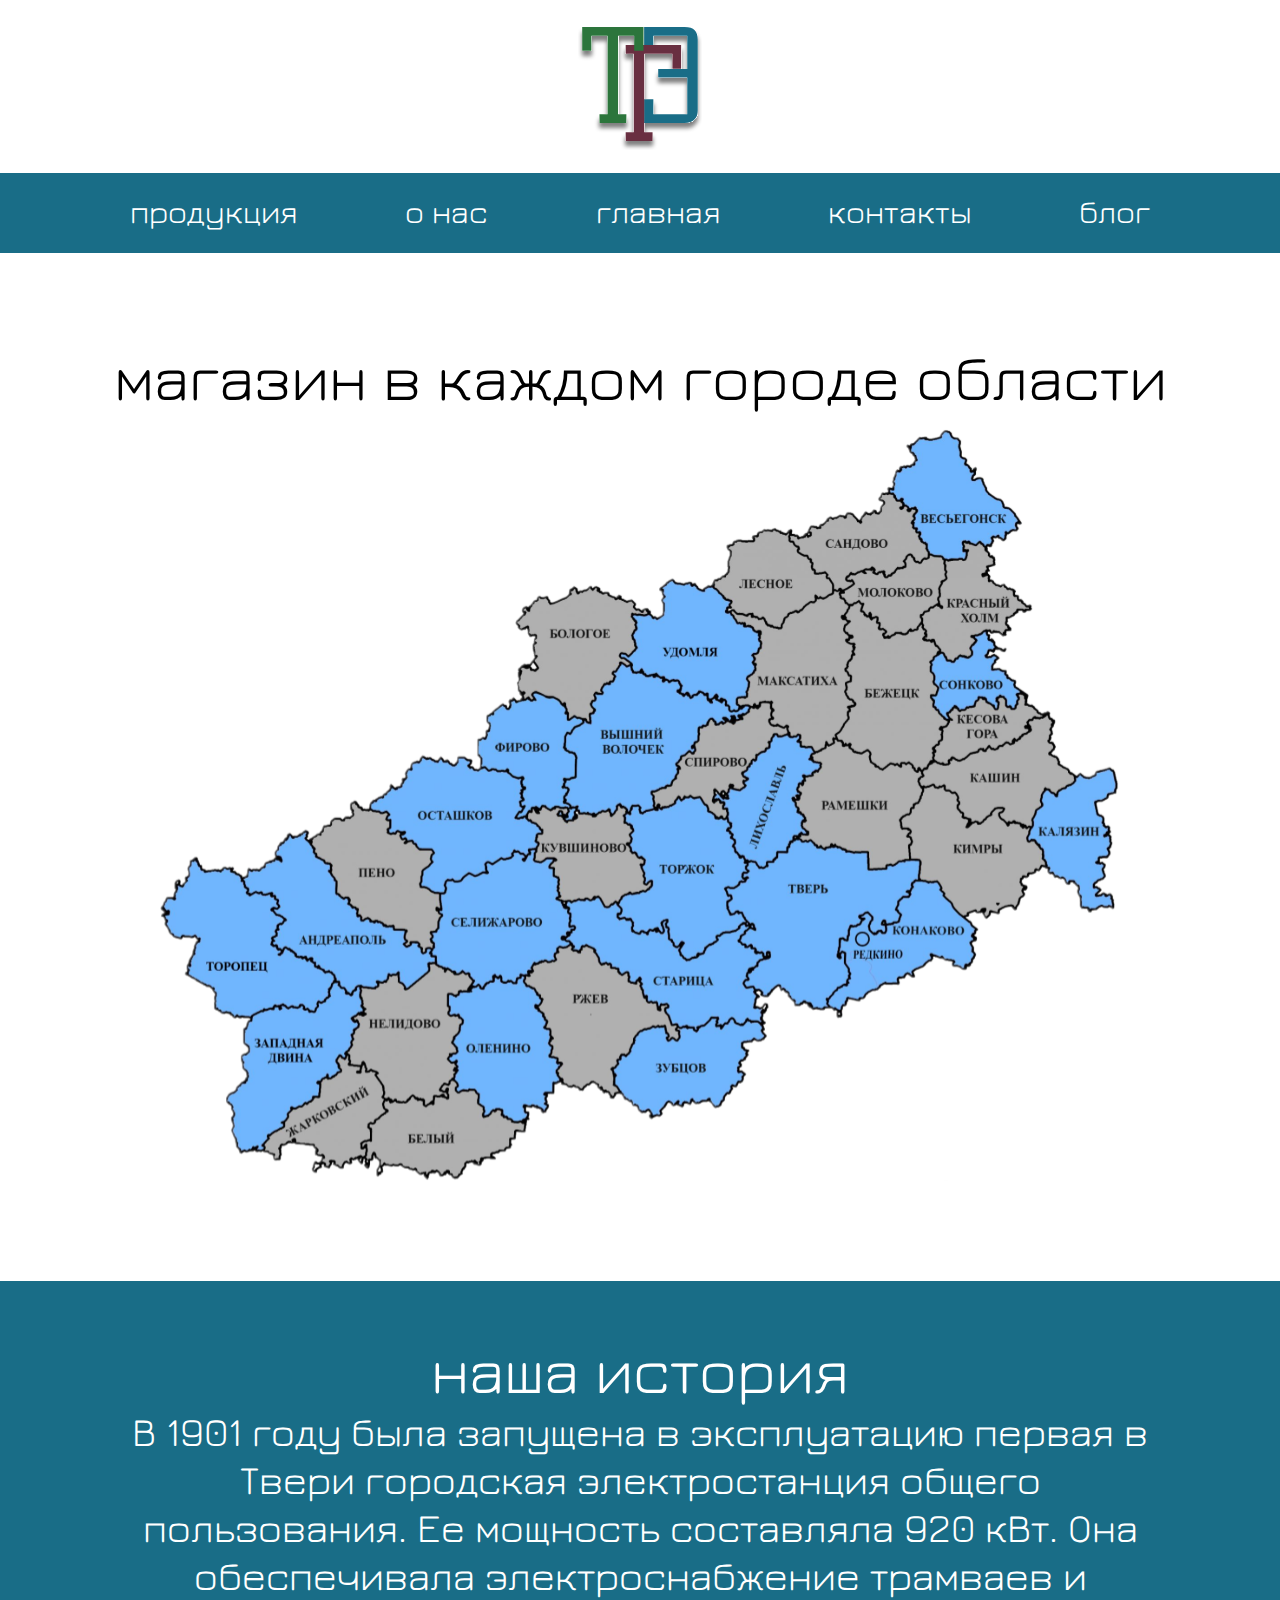
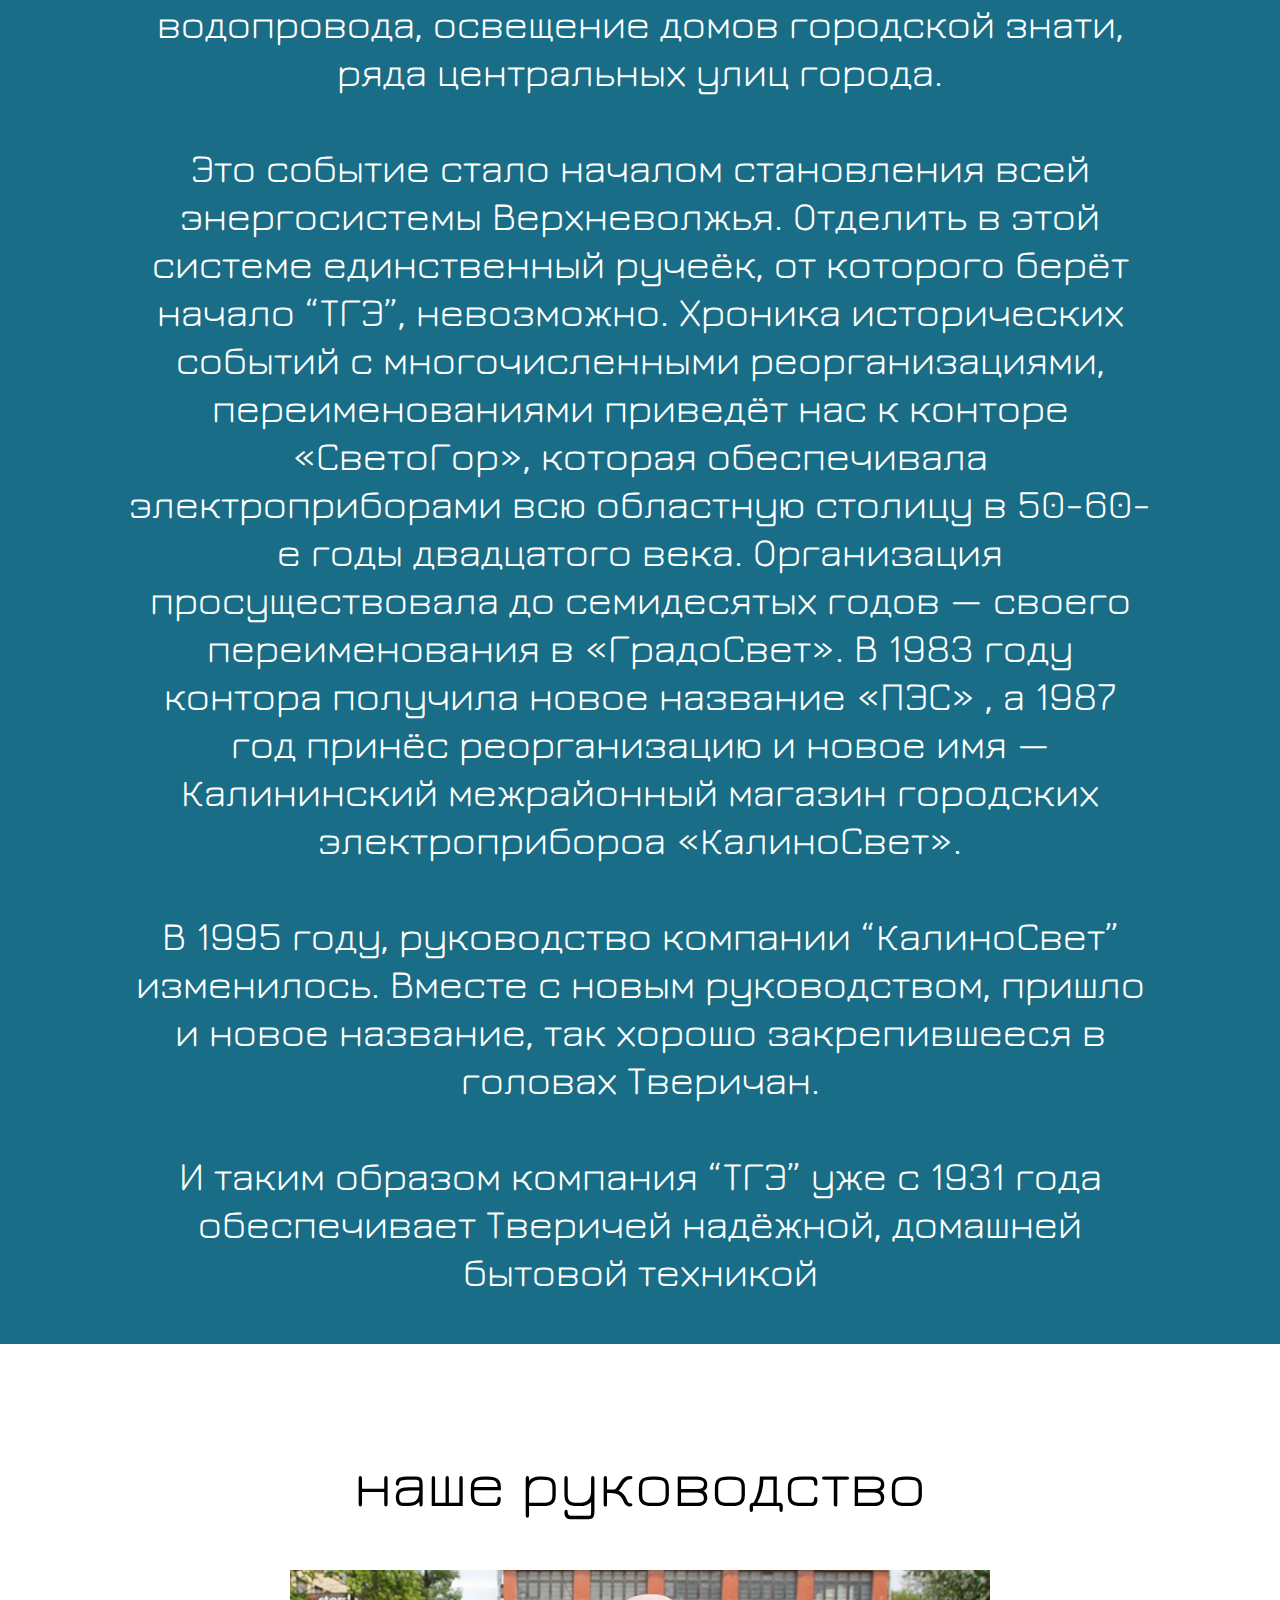
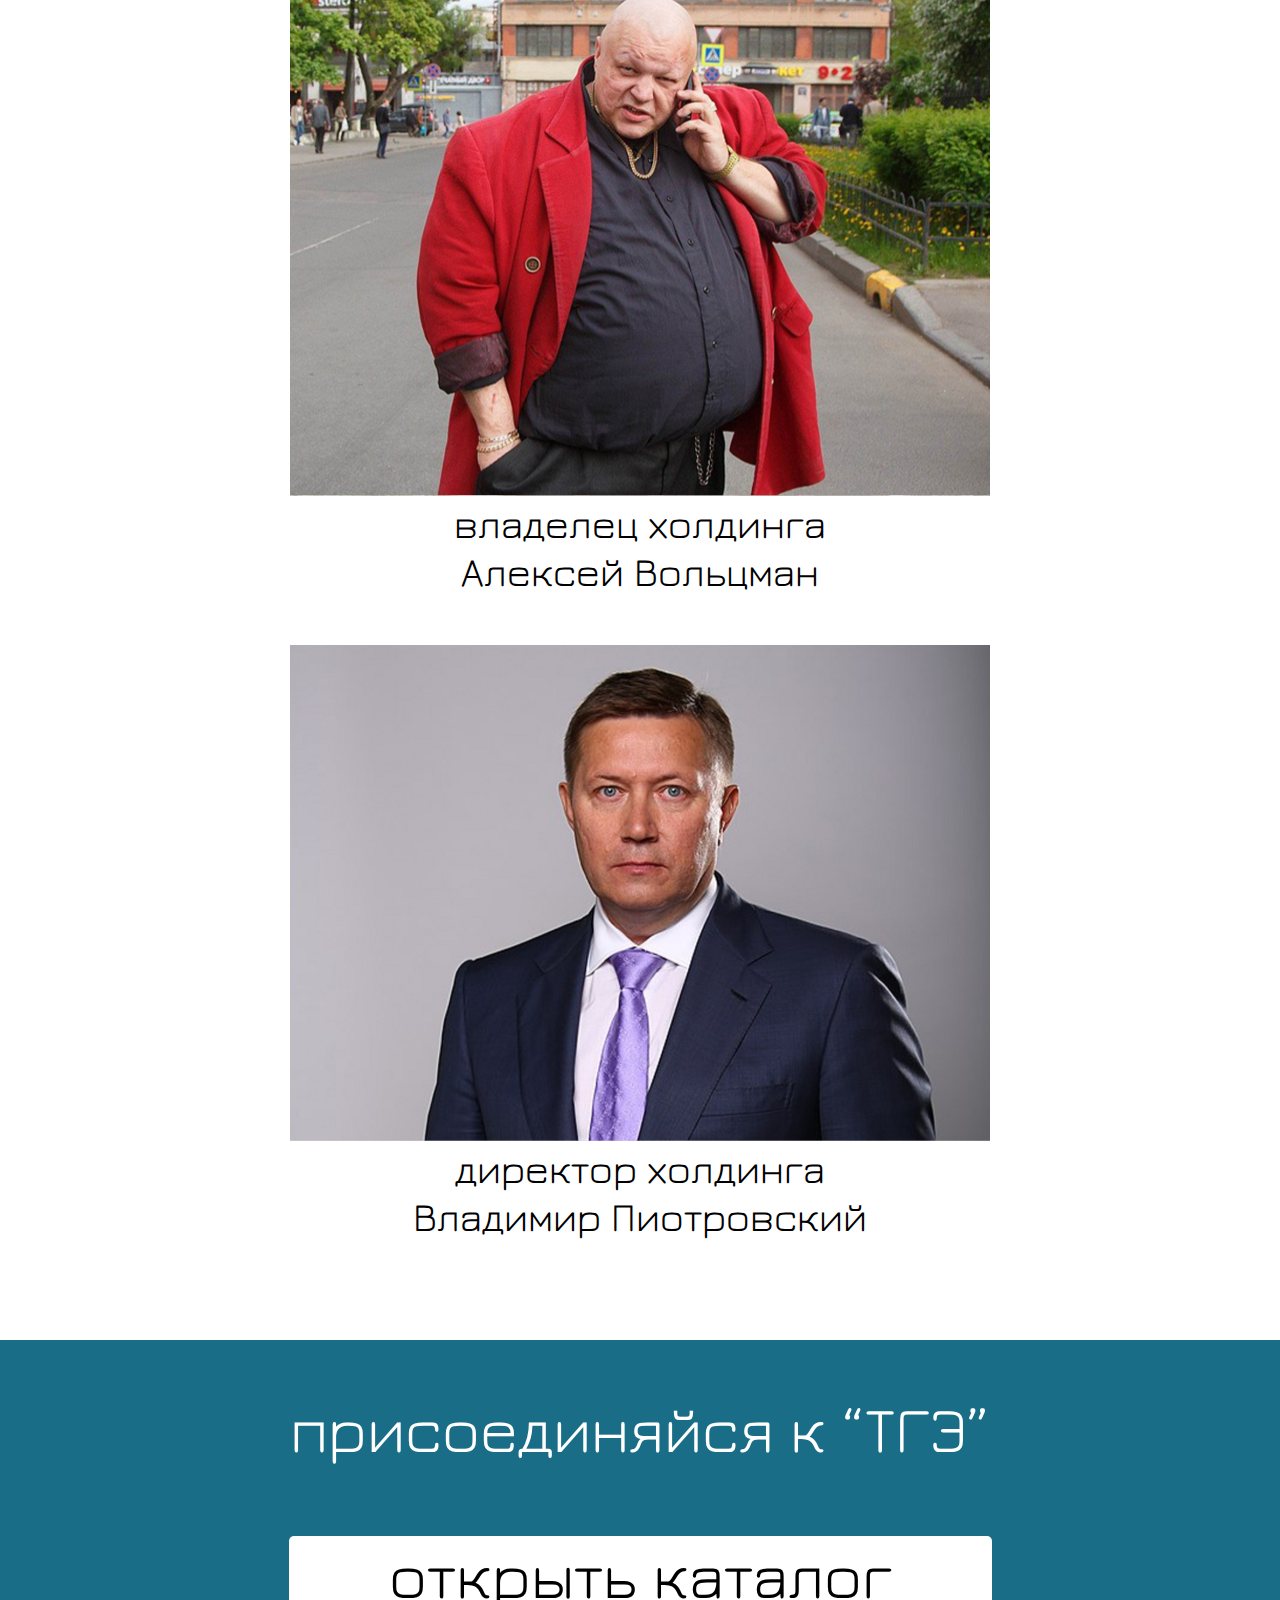
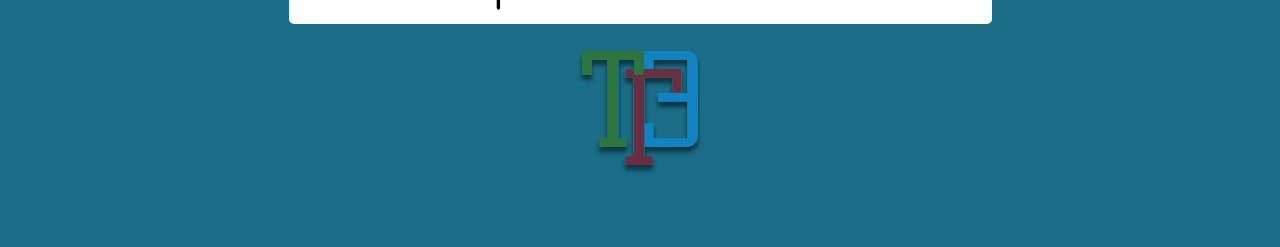
==== index.html @ 03b60d64 "first" ====
<!DOCTYPE html>
<html lang="en">
<head>
    <meta charset="UTF-8">
    <meta name="viewport" content="width=device-width, initial-scale=1.0">
    <title>Главная</title>
    <link rel="stylesheet" href="style.css">
    <link rel="shortcut icon" href="img/favicon.png" type="image/x-icon">
</head>
<body>
    <div class="index_logo_block">
        <img src="img/logo.svg" alt="">
    </div>
    <header>
        <div class="toolbar">
        <a href="product.php">продукция</a>
        <a href="about_me.html">о нас</a>
        <a href="index.html">главная</a>
        <a href="contacts.php">контакты</a>
        <a href="blog.php">блог</a>
    </div>
    </header>

    <div class="content">
        <p class="title_page_index">магазин в каждом городе области</p>
        <img src="img/map.svg" alt="" class="index_map">
        <div class="history_block">
            <p class="title_history">наша история</p>
            <p class="history_content">
                В 1901 году была запущена в эксплуатацию первая в Твери городская электростанция общего пользования.
                 Ее мощность составляла 920 кВт. Она обеспечивала электроснабжение трамваев и водопровода, освещение
                  домов городской знати, ряда центральных улиц города.
                <br>
                <br>
                Это событие стало началом становления всей энергосистемы Верхневолжья. Отделить в этой системе единственный ручеёк,
                 от которого берёт начало “ТГЭ”, невозможно. Хроника исторических событий с многочисленными реорганизациями,
                  переименованиями приведёт нас к конторе «СветоГор», которая обеспечивала электроприборами всю областную столицу
                   в 50-60-е годы двадцатого века. Организация просуществовала до семидесятых годов — своего переименования в «ГрадоСвет».
                    В 1983 году контора получила новое название «ПЭС» , а 1987 год принёс реорганизацию и новое имя — Калининский межрайонный
                    магазин городских электроприбороа «КалиноСвет».
                    <br>
                    <br>
                В 1995 году, руководство компании “КалиноСвет” изменилось. Вместе с новым руководством, пришло и новое название, так хорошо закрепившееся в головах Тверичан.
                    <br>
                    <br>
                И таким образом компания “ТГЭ” уже с 1931 года обеспечивает Тверичей надёжной, домашней бытовой техникой
            </p>          
        </div>
        <div class="boss_block">
            <p class="boss_title">наше руководство</p>
            <img src="img/bisnessmen.svg" alt="" class="boss_img">
            <p class="boss_status">
                владелец холдинга
                <br>
                Алексей Вольцман
            </p>
            <img src="img/director.svg" alt="" class="boss_img">
            <p class="boss_status">
                директор холдинга
                <br>
                Владимир Пиотровский
            </p>            
        </div>
        <div class="joing_block">
            <p class="title_history">присоединяйся к “ТГЭ”</p>
            <a class="open_catalog_index" href="">открыть каталог</a>
            <img src="img/logo_light.svg" alt="">
        </div>
        
    </div>
</body>
</html>
---- style.css ----
@import url('https://fonts.googleapis.com/css2?family=Jura:wght@300..700&display=swap');

* {
    padding: 0 auto;
    margin: 0 auto;
    transition: 0.5s;
}
body{
    font-family: 'Jura';
}
.index_logo_block{
    width: 100;
    display: flex;
    text-align: center;
}
header{
    display: flex;
    width: 100%;
    background-color: #196D87;
    height: 80px;
}

.toolbar  {
    width: 80%;
    display: flex;
    text-align: center;
    align-items: center;
    gap: 10%;
}
.toolbar a {
  font-size: 32px;
  color: #fff;
  text-decoration: none;
  position: relative;
  padding-bottom: 5px;
}

.toolbar a::before,
.toolbar a::after {
  content: "";
  position: absolute;
  width: 0;
  height: 2px;
  bottom: 0;
  background-color: #fff;
  transition: all 0.5s ease;
}

.toolbar a::before {
  left: 50%;
}

.toolbar a::after {
  right: 50%;
}

.toolbar a:hover::before,
.toolbar a:hover::after {
  width: 50%;
}

.content{
    display: flex;
    flex-direction: column;
    text-align: center;
}
.title_page_index{
    margin-top: 85px;
    font-size: 64px;
}
.index_map{
    margin-top: 15px;
    width: 75%;
}
.history_block{
    margin-top: 100px;
    background-color: #196D87;
    width: 100%;
}
.title_history{
    margin-top: 50px;
    color: #fff;
    font-size: 64px;
}
.history_content{
    color: #fff;
    max-width: 80%;
    font-size: 40px;
    margin-bottom: 49px;
}
.boss_block{
    margin-top: 100px;
}
.boss_title{
    color: black;
    font-size: 64px;
}
.boss_img{
    margin-top: 50px;
    width: 700px;
}
.boss_status{
    font-size: 40px;
}
.joing_block{
    margin-top: 100px;
    background-color: #196D87;
    width: 100%;
    display: flex;
    flex-direction: column;
}
.open_catalog_index{
    margin-top: 70px;
    background-color: #fff;
    padding: 0px 100px 12px 100px;
    border-radius: 5px;
    color: black;
    text-decoration: none;
    font-size: 64px;
}
.open_catalog_index:hover{
    background-color: #692F41;
    color: #fff;
}
.joing_block img{
    margin-bottom: 50px;
}


/* blog */
.title_page{
    font-size: 48px;
}
.blog_container{
    max-width: 80%;
    display: flex;
    flex-wrap: wrap;
    max-width: 1200px;
    gap: 10%;
    margin-bottom: 100px;
}
.blog_block{
    width: 500px;
    height: 600px;
    background-color: #196D87;
    border-radius: 10px;
    margin-top: 100px;

}
.title_blog{
    font-size: 48px;
    color: #fff;
}
.date_blog{
    font-size: 24px;
    color: #fff;
    margin-bottom: 10px;
}
.blog_hr{
    width: 100%;
}
.blog_content{
    padding: 10px 29px 10px 29px;
    color: #fff;
    font-size: 24px;
}


/* product */
.product_container{
    width: 80%;        
    margin-bottom: 50px;
}
.product_card{
    width: 100%;
    display: flex;
    flex-direction: column;
    background-color: #196D87;
    border-radius: 10px;
    margin-top: 100px;
    min-height: 330px;       
}
.product_title{
    font-size: 48px;
    color: #fff;
}
.product_hr{
    width: 100%;
}
.product_text-container{
    width: 90%;
    display: flex;
    gap: 2%;
    margin-top: 10px;
    margin-bottom: 10px;
    align-items: center;
}
.img_product{
    width: 300px;
    border-radius: 10px;
}
.product_content{
    font-size: 24px;
    color: #fff;
}
.buy_now-btn{
    margin-top: 20px;
    background-color: #fff;
    padding: 0px 50px 6px 50px;
    border-radius: 5px;
    color: black;
    text-decoration: none;
    font-size: 32px;
    margin-bottom: 20px;
}
.buy_now-btn:hover{
    background-color: #692F41;
    color: #fff;
}

/* contacts */
.contacts-container{
    width: 100%;
}
.info_contacts_block{
    width: 60%;
    display: flex;
    flex-direction: column;
    gap: 35px;
    margin-top: 50px;
}
.title_contacts{
    font-size: 40px;
    color: black;
    font-weight: 600;
}
.phone_contacts{
    font-size: 24px;
}
.socseti_contacts_blocks{
    margin-top: 50px;
    width: 210px;
}
.socseti_contacts_blocks img{
    margin-top: 35px;
}
.callback_contacts_block{
    width: 70%;
    background-color: #196D87;
    border-radius: 10px;
    margin-top: 100px;
    min-height: 100px;
    display: flex;
    flex-direction: column;
}
.callback_title{
    color: #fff;
    padding-top: 30px;
    font-size: 32px;
}
.callback_form{
    width: 100%;
    display: flex;
    flex-direction: column;
}
.input_callback_text{
    margin-top: 50px;
    border-radius: 10px;
    font-size: 25px;
    border: none;
    width: 40%;
    padding: 10px;    
    font-family: 'Jura';
}
.callback_btn{
    margin-top: 50px;
    margin-bottom: 50px;
    width: 40%;
    font-size: 25px;
    border-radius: 10px;
    border: none;
    background-color: #692F41;
    color: #fff;
    font-family: 'Jura';
    padding: 10px 0px 10px 0px;
    cursor: pointer;
}
.callback_btn:hover{
    background-color: #fff;
    color: black;
}
.contacts_map{
    margin-top: 100px;
    width: 100%;
    height: 600px;
}

/* about_me */
.history_about_me{
    width: 100%;
    background-color: #196D87;
    margin-top: 20px;
    min-height: 100px;
}
.title_history_about{
    color: #fff;
    font-size: 50px;
    margin-bottom: 50px;
}
.text_history_about{
    color: #fff;
    max-width: 60%;
    font-size: 24px;
    padding-bottom: 50px;
}
.maps_about_me-container{
    margin-top: 100px;
}
.filials_map{
    width: 100%;
    height: 600px;
}

/* auth */
.auth_block{
    margin-top: 10%;
    width: 40%;
    min-height: 200px;
    display: flex;
    flex-direction: column;
    background-color: #196D87;
    border-radius: 10px;
}
.auth_title{
    margin-top: 20px;
    color: #fff;
    font-size: 36px;
}
.auth_form{
    display: flex;
    flex-direction: column;
    width: 100%;
}
.auth_input_login{
    width: 60%;
    border-radius: 10px;
    font-size: 24px;
    padding: 5px;
    border: none;
    margin-top: 50px;
}
.auth_input_password{
    width: 60%;
    border-radius: 10px;
    font-size: 24px;
    padding: 5px;
    border: none;
    margin-top: 50px;
}
.auth_btn{
    margin-top: 50px;
    background-color: #692F41;
    font-size: 24px;
    border-radius: 10px;
    border: none;
    color: #fff;
    width: 40%;
    padding: 5px 0px 5px 0px;
    cursor: pointer;
}
.auth_btn:hover{
    background-color: #fff;
    color: #692F41;
}
.registr_href{
    margin-top: 20px;
    margin-bottom: 50px;
    color: #fff;
}
.auth_error{
    color: #fff;
}
.success{
    color: #fff;
    font-weight: 600;
    font-size: 24px;
}
.error{
    color: #692F41;
    font-weight: 600;
    font-size: 24px;
}
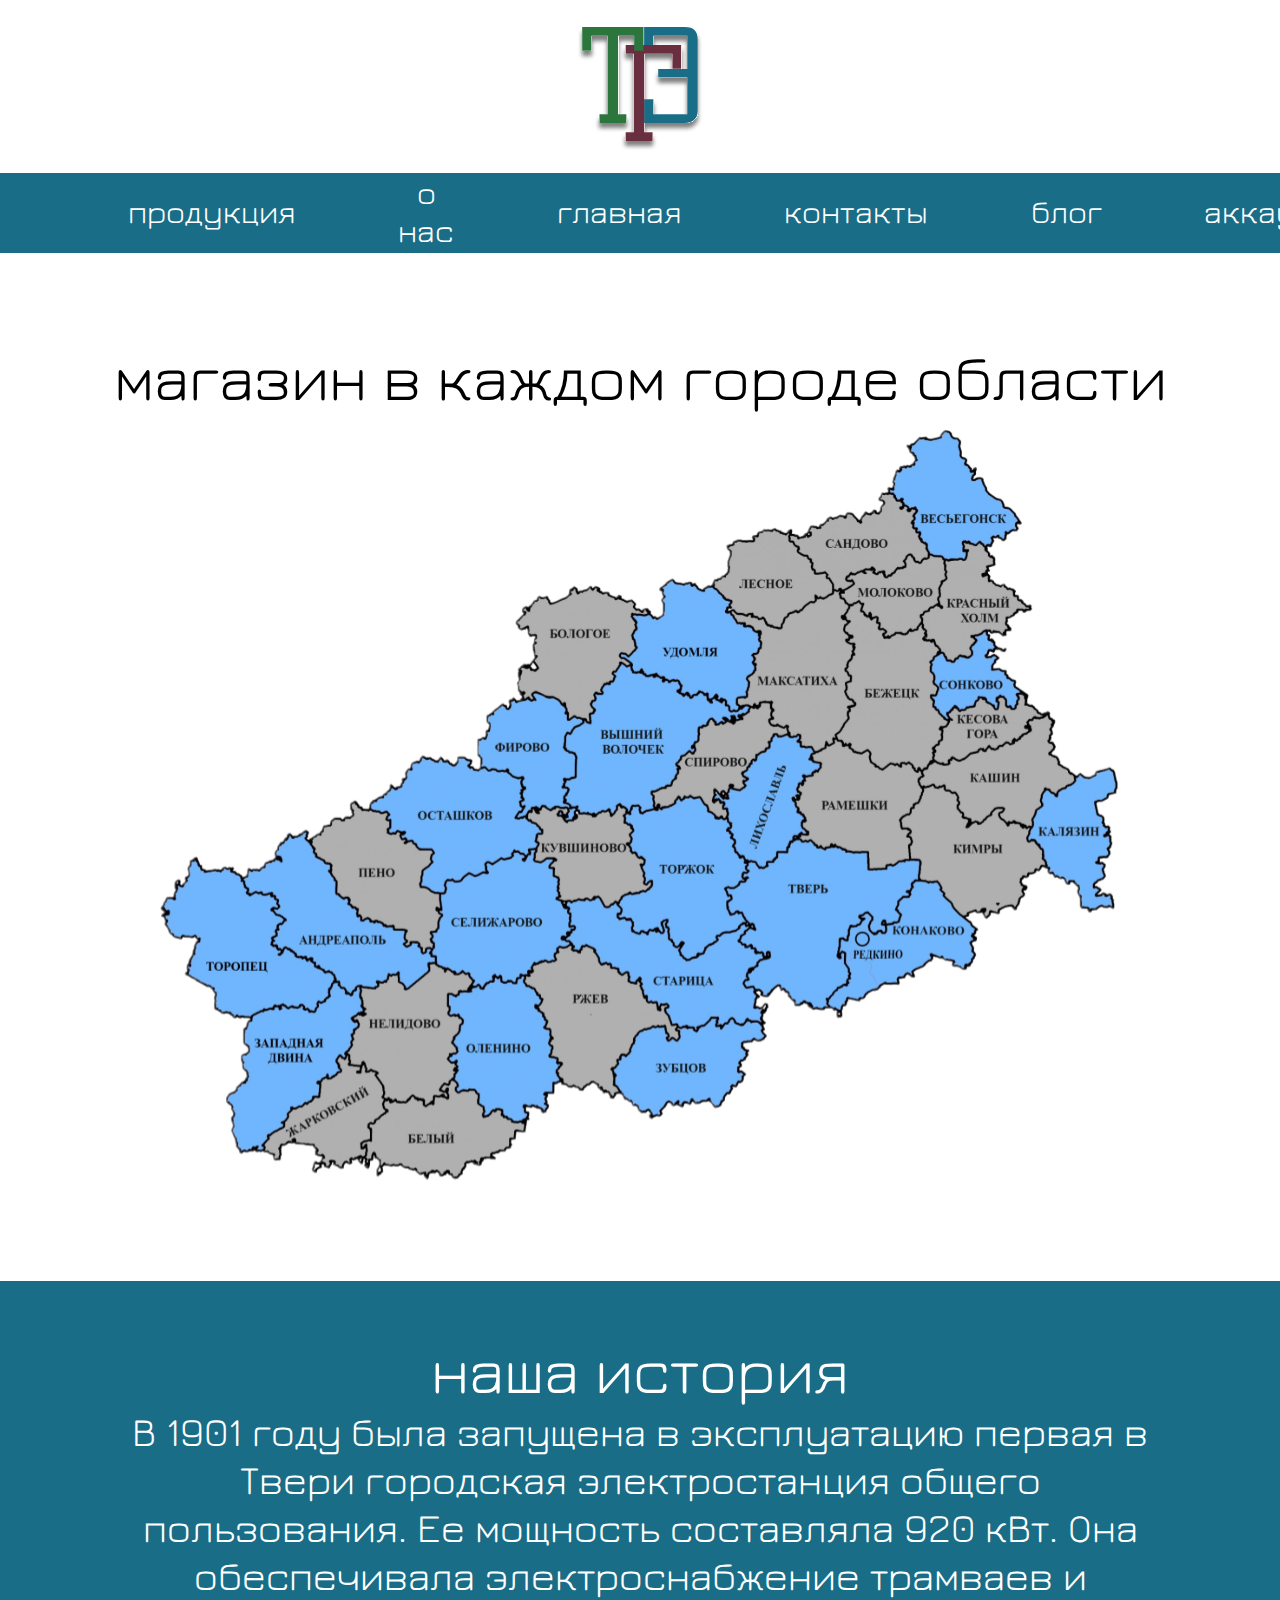
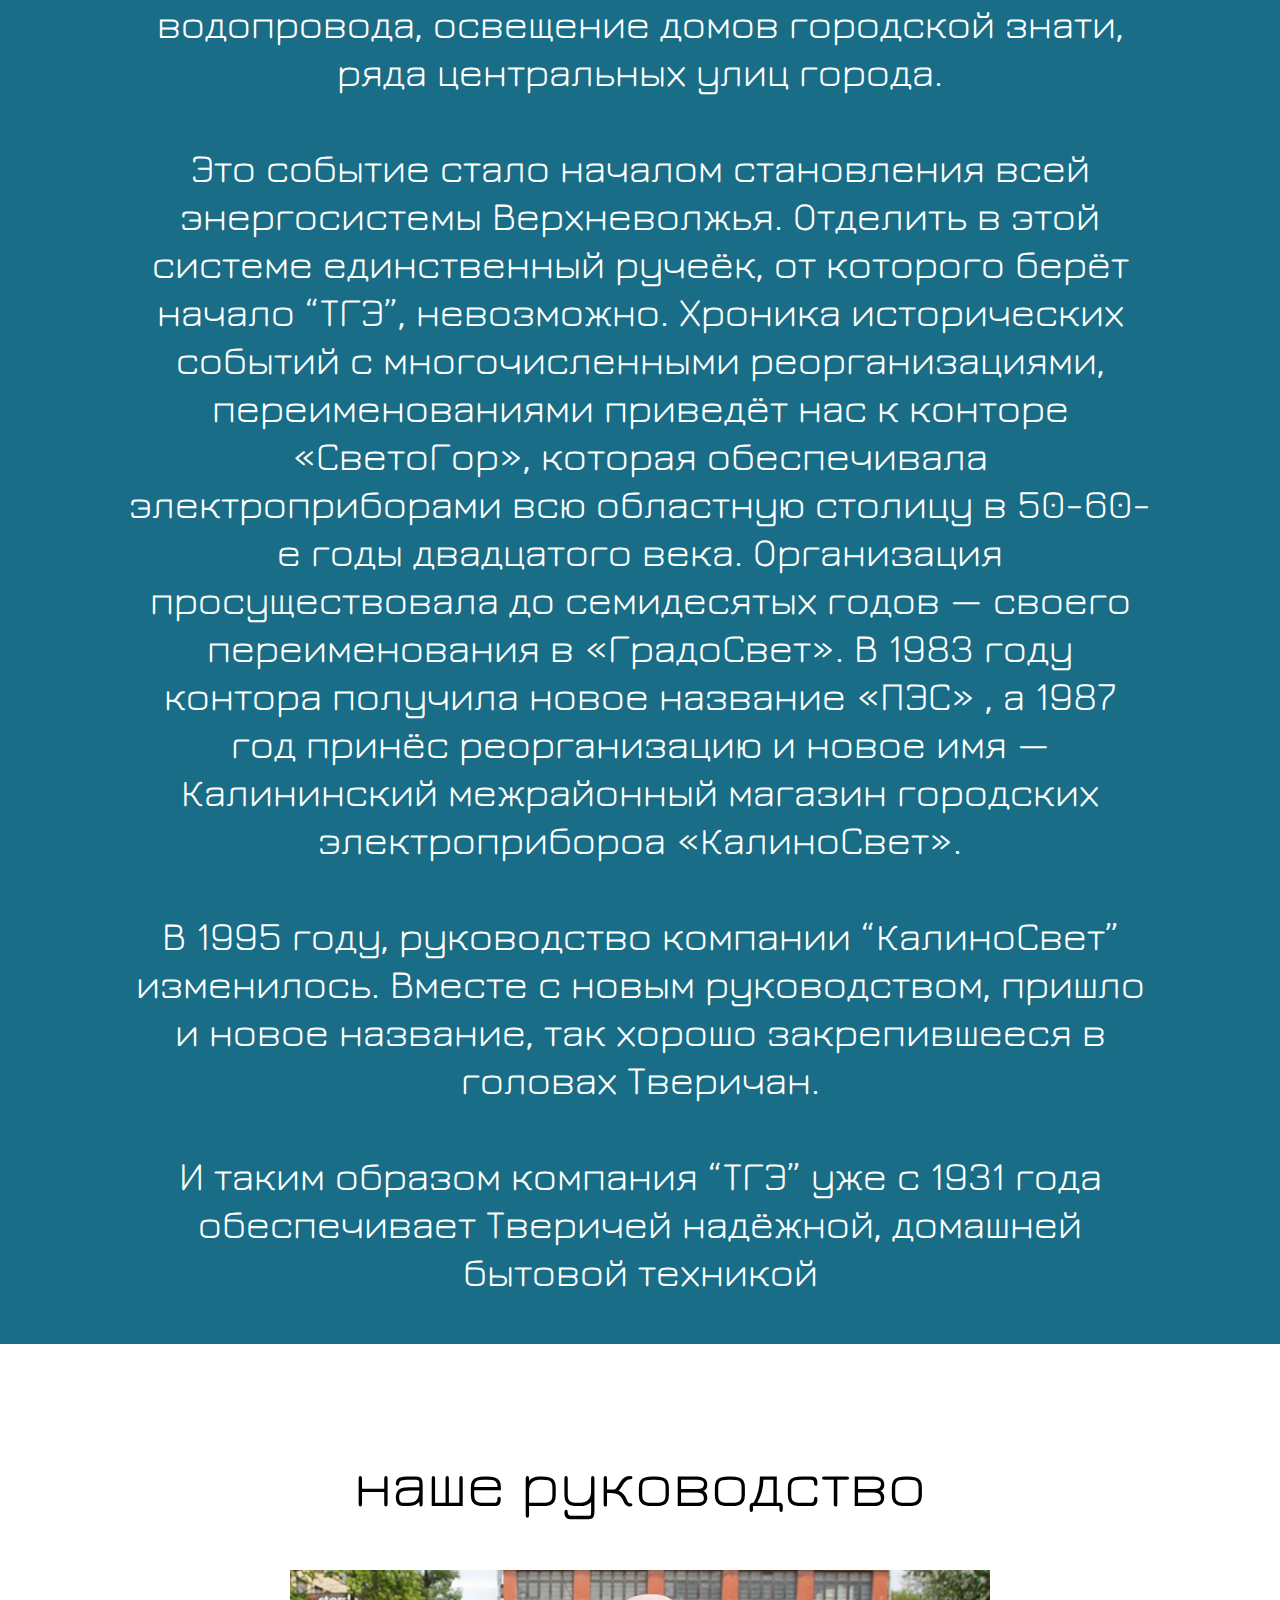
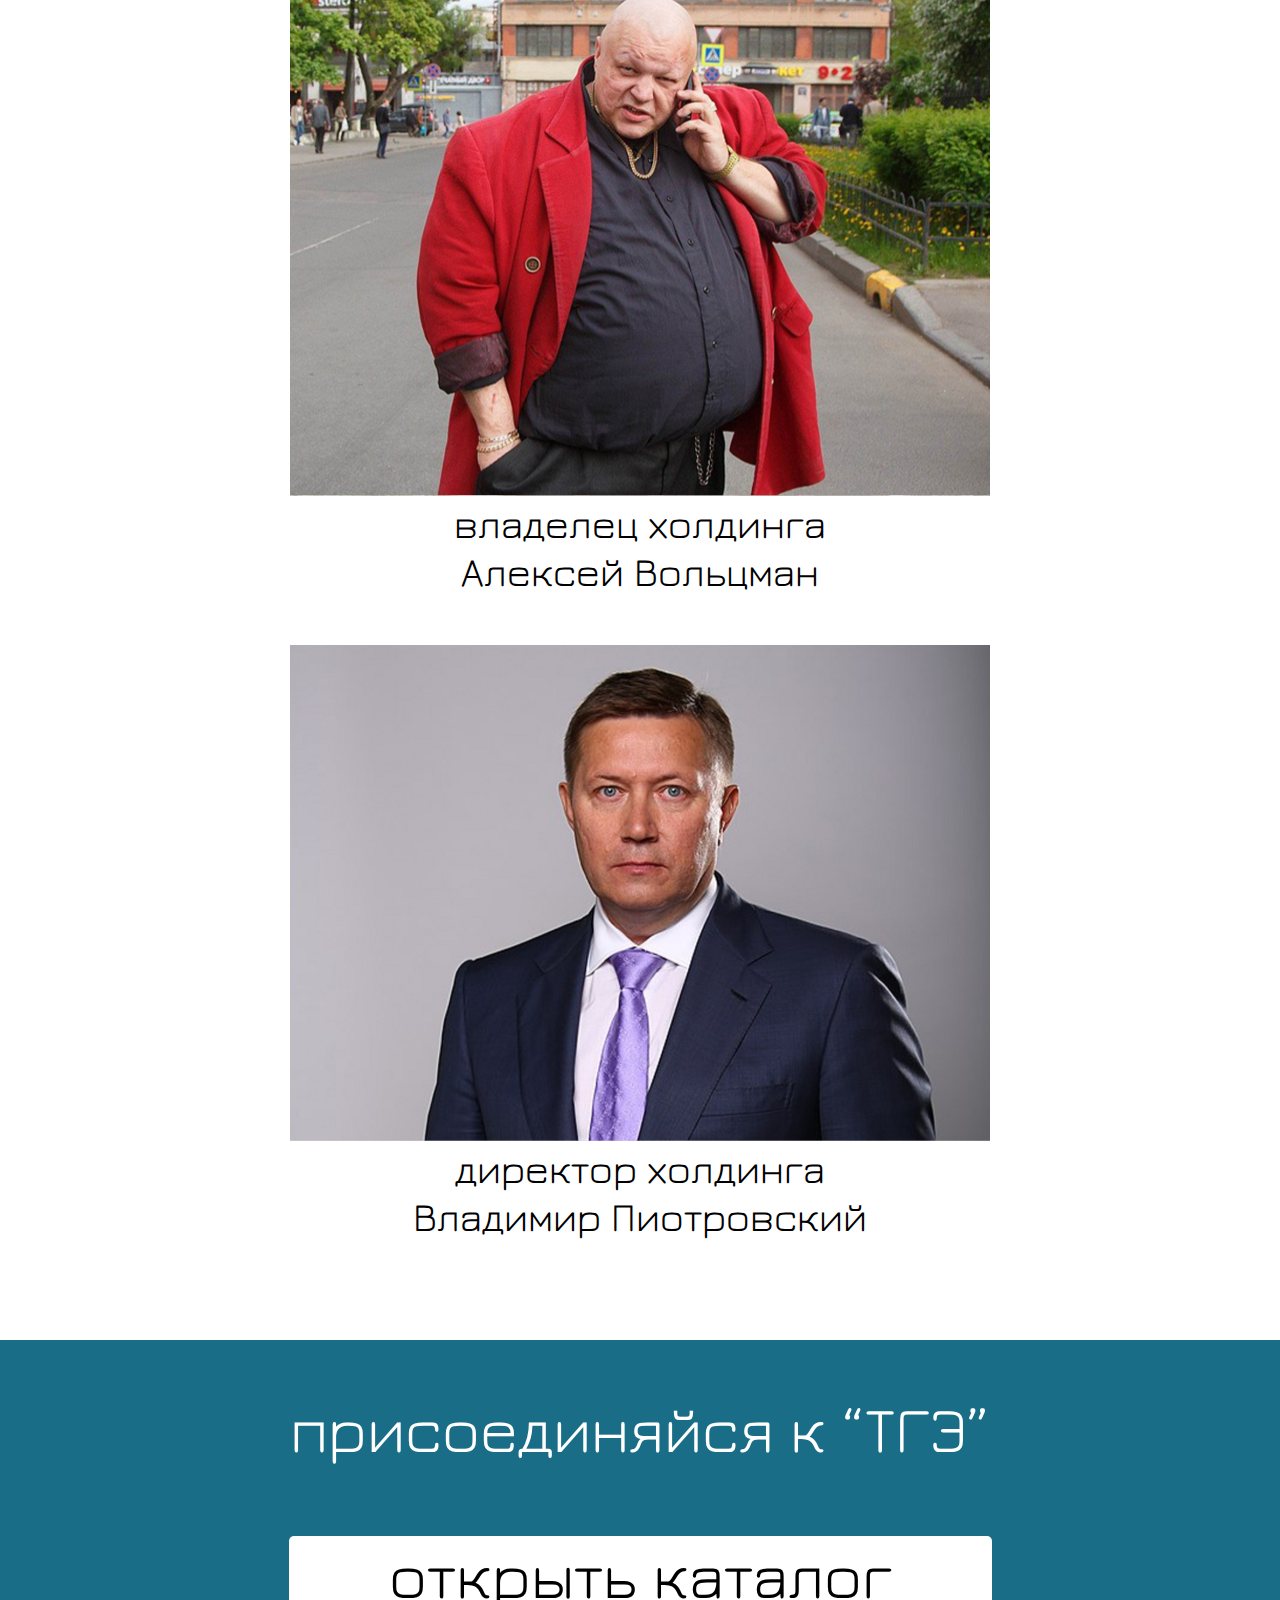
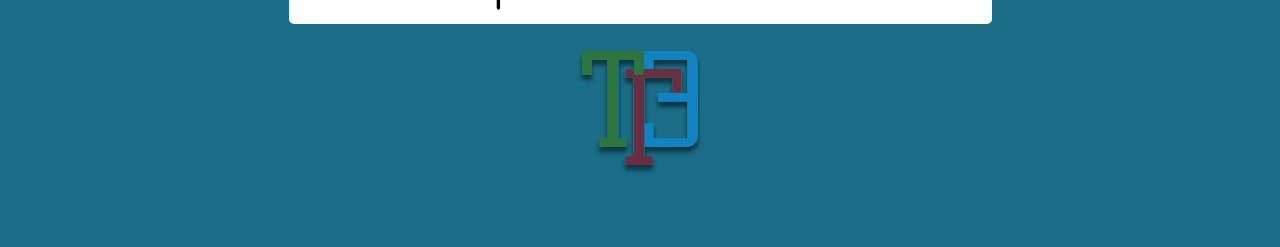
==== commit 660757f2: "fix header" ====
--- a/index.html
+++ b/index.html
@@ -13,12 +13,13 @@
     </div>
     <header>
         <div class="toolbar">
-        <a href="product.php">продукция</a>
-        <a href="about_me.html">о нас</a>
-        <a href="index.html">главная</a>
-        <a href="contacts.php">контакты</a>
-        <a href="blog.php">блог</a>
-    </div>
+            <a href="product.php">продукция</a>
+            <a href="about_me.html">о нас</a>
+            <a href="index.html">главная</a>
+            <a href="contacts.php">контакты</a>
+            <a href="blog.php">блог</a>
+            <a href="auth.php">аккаунт</a>
+        </div>
     </header>
 
     <div class="content">
